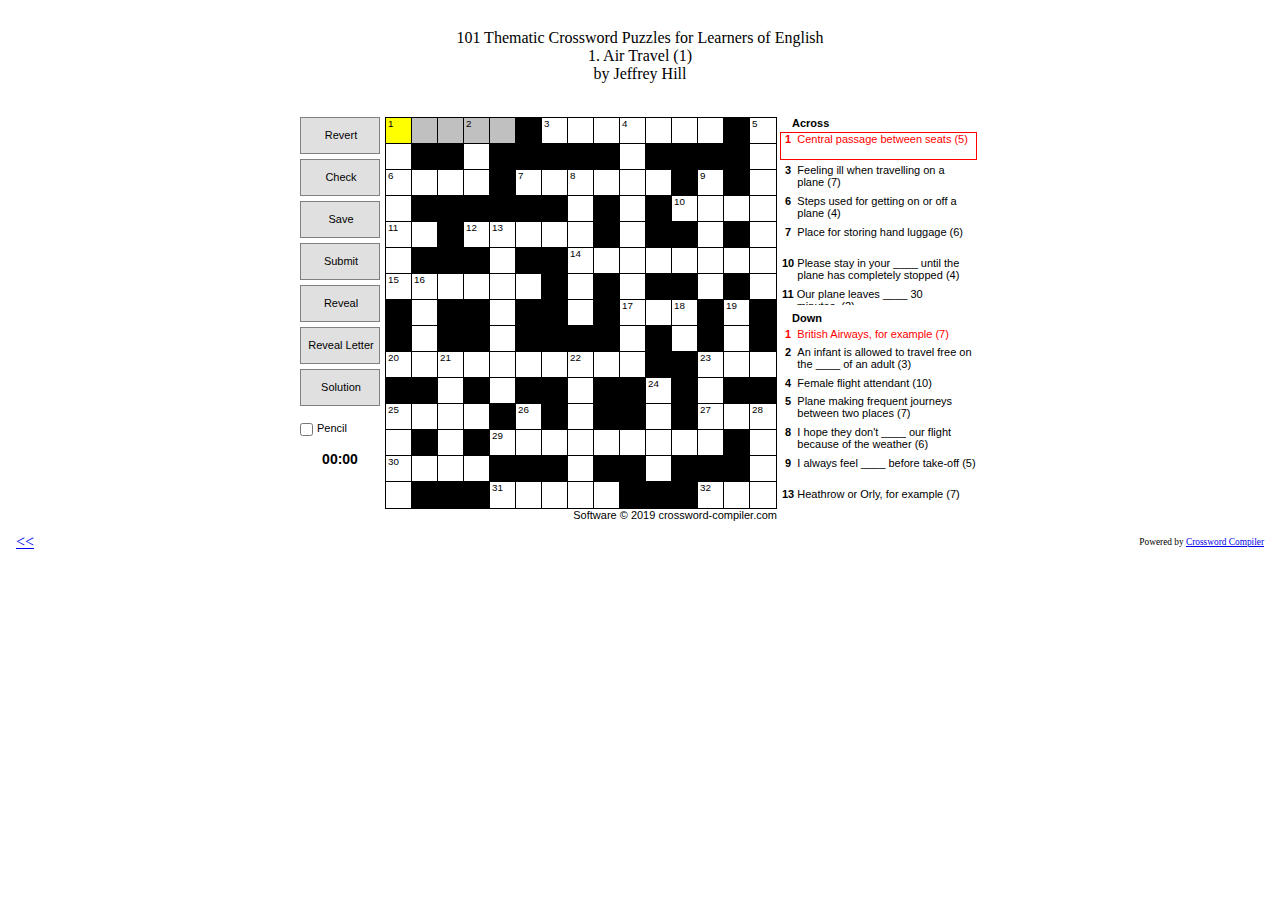
==== 101 Thematic Crossword Puzzles for Learners of English.html @ 5daae3f5 "Add files via upload" ====
<!DOCTYPE html PUBLIC "-//W3C//DTD HTML 4.01 Transitional//EN" "http://www.w3.org/TR/html4/loose.dtd">
<!-- saved from url=(0040)https://crossword.info/jeffreyhill/101_1 -->
<html><head><meta http-equiv="Content-Type" content="text/html; charset=UTF-8">
<meta http-equiv="X-UA-Compatible" content="IE=edge">
<!--<meta name="viewport" content="width=700, minimum-scale=1, initial-scale=1" > //-->
<meta name="viewport" content="width=700, initial-scale=1">


	
	<title>101 Thematic Crossword Puzzles for Learners of English</title>
	
	<link href="./101 Thematic Crossword Puzzles for Learners of English_files/style.css" rel="stylesheet" type="text/css">
	</head>
	<body>
	<div style="padding: 5px;">
		<script src="./101 Thematic Crossword Puzzles for Learners of English_files/101_1_xml.js.download" type="text/javascript"></script>
<script src="./101 Thematic Crossword Puzzles for Learners of English_files/jquery-1.12.4.min.js.download" integrity="sha256-ZosEbRLbNQzLpnKIkEdrPv7lOy9C27hHQ+Xp8a4MxAQ=" crossorigin="anonymous"></script>
<script src="./101 Thematic Crossword Puzzles for Learners of English_files/raphael-min.js.download"></script>
<script src="./101 Thematic Crossword Puzzles for Learners of English_files/crosswordCompiler.js.download" type="text/javascript"></script>
<script type="text/javascript">
$(function(){
    $("#game").CrosswordCompiler(CrosswordPuzzleData,null,
    {SUBMITMETHOD:"POST",
                   SUBMIT   :   "https://crossword.info/submit.php?data=%SUBMIT%\u0026time=%TIME%\u0026url=crossword.info\u0026username=jeffreyhill\u0026puzzle_title=101_1",
                   SAVE     :   "https://crossword.info/jeffreyhill/101_1/1587452135/?\u0026progress=%PROGRESS%",
                   PROGRESS :  "" ,
                   ROOTIMAGES: "https://uk.wordwebsoftware.com/applet/CrosswordImages/"    }
    );
});
</script>

<div align="right"></div>
<div id="container" style="background-color: #FFFFFF;">
<div id="puzzle_header" style="display:none">

 </div>
<p>
</p><center>
	<div id="PuzTitle" style="color: #000000;display: block">101 Thematic Crossword Puzzles for Learners of English</div>
	<div id="SubTitle" style="color: #000000;display: block">1. Air Travel (1)</div>
	<div id="ByAuthor" style="color: #000000;display: block">by Jeffrey Hill</div>
</center>
<p></p>
<div class="description" style="display: none"></div>
<div class="saved" align="center"></div><br>
<center>
         <div id="game" style="width: 680px; height: 408px; background-color: white; position: relative; user-select: none; -webkit-tap-highlight-color: transparent;"><style>#game td{font-size:auto}#game *{-webkit-box-sizing:content-box;-moz-box-sizing:content-box;box-sizing:content-box;margin:0;padding:0;border:0;line-height:normal;text-shadow:none} .ActionButton:active{opacity:0.5}</style><div class="CCPuzButtons" style="border: 0px solid; font-size: 11px; font-weight: normal; font-family: sans-serif; width: 80px; float: left;"><div class="ActionButton" style="height: 35px; cursor: pointer; text-align: center; background-color: rgb(224, 224, 224); margin-bottom: 5px; border: 1px solid gray;"><div style="height: 35px; width: 80px; display: inline-block;"><span class="ButtonText" style="line-height: 35px; white-space: nowrap; margin-left: 0px; display: inline-block;">Revert</span></div></div><div class="ActionButton" style="height: 35px; cursor: pointer; text-align: center; background-color: rgb(224, 224, 224); margin-bottom: 5px; border: 1px solid gray;"><div style="height: 35px; width: 80px; display: inline-block;"><span class="ButtonText" style="line-height: 35px; white-space: nowrap; margin-left: 0px; display: inline-block;">Check</span></div></div><div class="ActionButton" style="height: 35px; cursor: pointer; text-align: center; background-color: rgb(224, 224, 224); margin-bottom: 5px; border: 1px solid gray;"><div style="height: 35px; width: 80px; display: inline-block;"><span class="ButtonText" style="line-height: 35px; white-space: nowrap; margin-left: 0px; display: inline-block;">Save</span></div></div><div class="ActionButton" style="height: 35px; cursor: pointer; text-align: center; background-color: rgb(224, 224, 224); margin-bottom: 5px; border: 1px solid gray;"><div style="height: 35px; width: 80px; display: inline-block;"><span class="ButtonText" style="line-height: 35px; white-space: nowrap; margin-left: 0px; display: inline-block;">Submit</span></div></div><div class="ActionButton" style="height: 35px; cursor: pointer; text-align: center; background-color: rgb(224, 224, 224); margin-bottom: 5px; border: 1px solid gray;"><div style="height: 35px; width: 80px; display: inline-block;"><span class="ButtonText" style="line-height: 35px; white-space: nowrap; margin-left: 0px; display: inline-block;">Reveal</span></div></div><div class="ActionButton" style="height: 35px; cursor: pointer; text-align: center; background-color: rgb(224, 224, 224); margin-bottom: 5px; border: 1px solid gray;"><div style="height: 35px; width: 80px; display: inline-block;"><span class="ButtonText" style="line-height: 35px; white-space: nowrap; margin-left: 0px; display: inline-block;">Reveal Letter</span></div></div><div class="ActionButton" style="height: 35px; cursor: pointer; text-align: center; background-color: rgb(224, 224, 224); margin-bottom: 5px; border: 1px solid gray;"><div style="height: 35px; width: 80px; display: inline-block;"><span class="ButtonText" style="line-height: 35px; white-space: nowrap; margin-left: 0px; display: inline-block;">Solution</span></div></div><div style="height: 35px; cursor: pointer; text-align: left; margin-bottom: 5px; border: 0px solid;"><input type="checkbox" style="margin-right: 4px; vertical-align: middle; display: inline-block;"><div style="height: 35px; width: 60px; display: inline-block;"><span class="ButtonText" style="line-height: 35px; white-space: nowrap; margin-left: 0px; display: inline-block;">Pencil</span></div></div><center class="Timer" style="font-family: sans-serif; font-size: 14px; border: 0px; font-weight: bolder; cursor: default; opacity: 1; display: block;">00:00</center></div><style>.ClueCell.Selected{color:#FF0000 !important;}</style><div class="Clues" style="font-family: sans-serif; font-size: 11px; border: 0px; overflow: hidden; float: right; margin-left: 5px;"><center></center><div style="width: 200px; color: black; border: 0px; text-align: left; position: relative; height: 195px;"><span class="ClueHeading" style="height: 10%; margin-left: 12px; font-size: 100%;"><b>Across</b></span><div class="ClueList" style="margin-left: 0px; height: 90%; overflow: hidden auto;"><li id="LI1" style="list-style-type: none; width: 97%; margin-top: 3px; font-weight: normal; text-align: left; cursor: pointer; position: relative;" class="Selected"><p style="position: relative; width: 100%; padding-left: 1px; padding-bottom: 1px; border: 1px solid rgb(255, 0, 0); overflow-wrap: break-word; height: 25px; color: rgb(255, 0, 0);"><span class="ClueNumber" style="font-weight: bold; width: 10%;">&nbsp;1&nbsp;&nbsp;</span><span class="ClueText" style="font-weight: normal; position: absolute;">Central passage between seats&nbsp;(5)</span></p></li><li id="LI2" style="list-style-type: none; width: 97%; margin-top: 3px; font-weight: normal; text-align: left; cursor: pointer; position: relative;"><p style="position: relative; width: 100%; padding-left: 1px; padding-bottom: 1px; border: 1px solid transparent; overflow-wrap: break-word; height: 25px; color: black;"><span class="ClueNumber" style="font-weight: bold; width: 10%;">&nbsp;3&nbsp;&nbsp;</span><span class="ClueText" style="font-weight: normal; position: absolute;">Feeling ill when travelling on a plane&nbsp;(7)</span></p></li><li id="LI3" style="list-style-type: none; width: 97%; margin-top: 3px; font-weight: normal; text-align: left; cursor: pointer; position: relative;"><p style="position: relative; width: 100%; padding-left: 1px; padding-bottom: 1px; border: 1px solid transparent; overflow-wrap: break-word; height: 25px; color: black;"><span class="ClueNumber" style="font-weight: bold; width: 10%;">&nbsp;6&nbsp;&nbsp;</span><span class="ClueText" style="font-weight: normal; position: absolute;">Steps used for getting on or off a plane&nbsp;(4)</span></p></li><li id="LI4" style="list-style-type: none; width: 97%; margin-top: 3px; font-weight: normal; text-align: left; cursor: pointer; position: relative;"><p style="position: relative; width: 100%; padding-left: 1px; padding-bottom: 1px; border: 1px solid transparent; overflow-wrap: break-word; height: 25px; color: black;"><span class="ClueNumber" style="font-weight: bold; width: 10%;">&nbsp;7&nbsp;&nbsp;</span><span class="ClueText" style="font-weight: normal; position: absolute;">Place for storing hand luggage&nbsp;(6)</span></p></li><li id="LI5" style="list-style-type: none; width: 97%; margin-top: 3px; font-weight: normal; text-align: left; cursor: pointer; position: relative;"><p style="position: relative; width: 100%; padding-left: 1px; padding-bottom: 1px; border: 1px solid transparent; overflow-wrap: break-word; height: 25px; color: black;"><span class="ClueNumber" style="font-weight: bold; width: 10%;">10&nbsp;</span><span class="ClueText" style="font-weight: normal; position: absolute;">Please stay in your ____ until the plane has completely stopped&nbsp;(4)</span></p></li><li id="LI6" style="list-style-type: none; width: 97%; margin-top: 3px; font-weight: normal; text-align: left; cursor: pointer; position: relative;"><p style="position: relative; width: 100%; padding-left: 1px; padding-bottom: 1px; border: 1px solid transparent; overflow-wrap: break-word; height: 25px; color: black;"><span class="ClueNumber" style="font-weight: bold; width: 10%;">11&nbsp;</span><span class="ClueText" style="font-weight: normal; position: absolute;">Our plane leaves ____ 30 minutes.&nbsp;(2)</span></p></li><li id="LI7" style="list-style-type: none; width: 97%; margin-top: 3px; font-weight: normal; text-align: left; cursor: pointer; position: relative;"><p style="position: relative; width: 100%; padding-left: 1px; padding-bottom: 1px; border: 1px solid transparent; overflow-wrap: break-word; height: 25px; color: black;"><span class="ClueNumber" style="font-weight: bold; width: 10%;">12&nbsp;</span><span class="ClueText" style="font-weight: normal; position: absolute;">Area where passengers sit in a plane&nbsp;(5)</span></p></li><li id="LI8" style="list-style-type: none; width: 97%; margin-top: 3px; font-weight: normal; text-align: left; cursor: pointer; position: relative;"><p style="position: relative; width: 100%; padding-left: 1px; padding-bottom: 1px; border: 1px solid transparent; overflow-wrap: break-word; height: 25px; color: black;"><span class="ClueNumber" style="font-weight: bold; width: 10%;">14&nbsp;</span><span class="ClueText" style="font-weight: normal; position: absolute;">Moving belt from which you collect your bags at an airport&nbsp;(8)</span></p></li><li id="LI9" style="list-style-type: none; width: 97%; margin-top: 3px; font-weight: normal; text-align: left; cursor: pointer; position: relative;"><p style="position: relative; width: 100%; padding-left: 1px; padding-bottom: 1px; border: 1px solid transparent; overflow-wrap: break-word; color: black;"><span class="ClueNumber" style="font-weight: bold; width: 10%;">15&nbsp;</span><span class="ClueText" style="font-weight: normal;">Board a plane&nbsp;(6)</span></p></li><li id="LI10" style="list-style-type: none; width: 97%; margin-top: 3px; font-weight: normal; text-align: left; cursor: pointer; position: relative;"><p style="position: relative; width: 100%; padding-left: 1px; padding-bottom: 1px; border: 1px solid transparent; overflow-wrap: break-word; height: 25px; color: black;"><span class="ClueNumber" style="font-weight: bold; width: 10%;">17&nbsp;</span><span class="ClueText" style="font-weight: normal; position: absolute;">Estimated Time of Arrival (abbr.)&nbsp;(3)</span></p></li><li id="LI11" style="list-style-type: none; width: 97%; margin-top: 3px; font-weight: normal; text-align: left; cursor: pointer; position: relative;"><p style="position: relative; width: 100%; padding-left: 1px; padding-bottom: 1px; border: 1px solid transparent; overflow-wrap: break-word; color: black;"><span class="ClueNumber" style="font-weight: bold; width: 10%;">20&nbsp;</span><span class="ClueText" style="font-weight: normal;">Outbound flights&nbsp;(10)</span></p></li><li id="LI12" style="list-style-type: none; width: 97%; margin-top: 3px; font-weight: normal; text-align: left; cursor: pointer; position: relative;"><p style="position: relative; width: 100%; padding-left: 1px; padding-bottom: 1px; border: 1px solid transparent; overflow-wrap: break-word; color: black;"><span class="ClueNumber" style="font-weight: bold; width: 10%;">23&nbsp;</span><span class="ClueText" style="font-weight: normal;">Travel by plane&nbsp;(3)</span></p></li><li id="LI13" style="list-style-type: none; width: 97%; margin-top: 3px; font-weight: normal; text-align: left; cursor: pointer; position: relative;"><p style="position: relative; width: 100%; padding-left: 1px; padding-bottom: 1px; border: 1px solid transparent; overflow-wrap: break-word; height: 25px; color: black;"><span class="ClueNumber" style="font-weight: bold; width: 10%;">25&nbsp;</span><span class="ClueText" style="font-weight: normal; position: absolute;">Place where cargo or luggage is stored&nbsp;(4)</span></p></li><li id="LI14" style="list-style-type: none; width: 97%; margin-top: 3px; font-weight: normal; text-align: left; cursor: pointer; position: relative;"><p style="position: relative; width: 100%; padding-left: 1px; padding-bottom: 1px; border: 1px solid transparent; overflow-wrap: break-word; color: black;"><span class="ClueNumber" style="font-weight: bold; width: 10%;">27&nbsp;</span><span class="ClueText" style="font-weight: normal;">Line of seats&nbsp;(3)</span></p></li><li id="LI15" style="list-style-type: none; width: 97%; margin-top: 3px; font-weight: normal; text-align: left; cursor: pointer; position: relative;"><p style="position: relative; width: 100%; padding-left: 1px; padding-bottom: 1px; border: 1px solid transparent; overflow-wrap: break-word; height: 25px; color: black;"><span class="ClueNumber" style="font-weight: bold; width: 10%;">29&nbsp;</span><span class="ClueText" style="font-weight: normal; position: absolute;">Provides protection against risks&nbsp;(9)</span></p></li><li id="LI16" style="list-style-type: none; width: 97%; margin-top: 3px; font-weight: normal; text-align: left; cursor: pointer; position: relative;"><p style="position: relative; width: 100%; padding-left: 1px; padding-bottom: 1px; border: 1px solid transparent; overflow-wrap: break-word; height: 38px; color: black;"><span class="ClueNumber" style="font-weight: bold; width: 10%;">30&nbsp;</span><span class="ClueText" style="font-weight: normal; position: absolute;">Place where passengers leave the airport and get on their plane&nbsp;(4)</span></p></li><li id="LI17" style="list-style-type: none; width: 97%; margin-top: 3px; font-weight: normal; text-align: left; cursor: pointer; position: relative;"><p style="position: relative; width: 100%; padding-left: 1px; padding-bottom: 1px; border: 1px solid transparent; overflow-wrap: break-word; color: black;"><span class="ClueNumber" style="font-weight: bold; width: 10%;">31&nbsp;</span><span class="ClueText" style="font-weight: normal;">Flying machine&nbsp;(5)</span></p></li><li id="LI18" style="list-style-type: none; width: 97%; margin-top: 3px; font-weight: normal; text-align: left; cursor: pointer; position: relative; margin-bottom: 1px;"><p style="position: relative; width: 100%; padding-left: 1px; padding-bottom: 1px; border: 1px solid transparent; overflow-wrap: break-word; color: black;"><span class="ClueNumber" style="font-weight: bold; width: 10%;">32&nbsp;</span><span class="ClueText" style="font-weight: normal;">Piece of luggage&nbsp;(3)</span></p></li></div></div><div style="width: 200px; color: black; border: 0px; text-align: left; position: relative; height: 195px;"><span class="ClueHeading" style="height: 10%; margin-left: 12px; font-size: 100%;"><b>Down</b></span><div class="ClueList" style="margin-left: 0px; height: 90%; overflow: hidden auto;"><li id="LI19" style="list-style-type: none; width: 97%; margin-top: 3px; font-weight: normal; text-align: left; cursor: pointer; position: relative;"><p style="position: relative; width: 100%; padding-left: 1px; padding-bottom: 1px; border: 1px solid transparent; overflow-wrap: break-word; color: rgb(255, 0, 0);"><span class="ClueNumber" style="font-weight: bold; width: 10%;">&nbsp;1&nbsp;&nbsp;</span><span class="ClueText" style="font-weight: normal;">British Airways, for example&nbsp;(7)</span></p></li><li id="LI20" style="list-style-type: none; width: 97%; margin-top: 3px; font-weight: normal; text-align: left; cursor: pointer; position: relative;"><p style="position: relative; width: 100%; padding-left: 1px; padding-bottom: 1px; border: 1px solid transparent; overflow-wrap: break-word; height: 25px; color: black;"><span class="ClueNumber" style="font-weight: bold; width: 10%;">&nbsp;2&nbsp;&nbsp;</span><span class="ClueText" style="font-weight: normal; position: absolute;">An infant is allowed to travel free on the ____ of an adult&nbsp;(3)</span></p></li><li id="LI21" style="list-style-type: none; width: 97%; margin-top: 3px; font-weight: normal; text-align: left; cursor: pointer; position: relative;"><p style="position: relative; width: 100%; padding-left: 1px; padding-bottom: 1px; border: 1px solid transparent; overflow-wrap: break-word; color: black;"><span class="ClueNumber" style="font-weight: bold; width: 10%;">&nbsp;4&nbsp;&nbsp;</span><span class="ClueText" style="font-weight: normal;">Female flight attendant&nbsp;(10)</span></p></li><li id="LI22" style="list-style-type: none; width: 97%; margin-top: 3px; font-weight: normal; text-align: left; cursor: pointer; position: relative;"><p style="position: relative; width: 100%; padding-left: 1px; padding-bottom: 1px; border: 1px solid transparent; overflow-wrap: break-word; height: 25px; color: black;"><span class="ClueNumber" style="font-weight: bold; width: 10%;">&nbsp;5&nbsp;&nbsp;</span><span class="ClueText" style="font-weight: normal; position: absolute;">Plane making frequent journeys between two places&nbsp;(7)</span></p></li><li id="LI23" style="list-style-type: none; width: 97%; margin-top: 3px; font-weight: normal; text-align: left; cursor: pointer; position: relative;"><p style="position: relative; width: 100%; padding-left: 1px; padding-bottom: 1px; border: 1px solid transparent; overflow-wrap: break-word; height: 25px; color: black;"><span class="ClueNumber" style="font-weight: bold; width: 10%;">&nbsp;8&nbsp;&nbsp;</span><span class="ClueText" style="font-weight: normal; position: absolute;">I hope they don't ____ our flight because of the weather&nbsp;(6)</span></p></li><li id="LI24" style="list-style-type: none; width: 97%; margin-top: 3px; font-weight: normal; text-align: left; cursor: pointer; position: relative;"><p style="position: relative; width: 100%; padding-left: 1px; padding-bottom: 1px; border: 1px solid transparent; overflow-wrap: break-word; height: 25px; color: black;"><span class="ClueNumber" style="font-weight: bold; width: 10%;">&nbsp;9&nbsp;&nbsp;</span><span class="ClueText" style="font-weight: normal; position: absolute;">I always feel ____ before take-off&nbsp;(5)</span></p></li><li id="LI25" style="list-style-type: none; width: 97%; margin-top: 3px; font-weight: normal; text-align: left; cursor: pointer; position: relative;"><p style="position: relative; width: 100%; padding-left: 1px; padding-bottom: 1px; border: 1px solid transparent; overflow-wrap: break-word; color: black;"><span class="ClueNumber" style="font-weight: bold; width: 10%;">13&nbsp;</span><span class="ClueText" style="font-weight: normal;">Heathrow or Orly, for example&nbsp;(7)</span></p></li><li id="LI26" style="list-style-type: none; width: 97%; margin-top: 3px; font-weight: normal; text-align: left; cursor: pointer; position: relative;"><p style="position: relative; width: 100%; padding-left: 1px; padding-bottom: 1px; border: 1px solid transparent; overflow-wrap: break-word; color: black;"><span class="ClueNumber" style="font-weight: bold; width: 10%;">16&nbsp;</span><span class="ClueText" style="font-weight: normal;">Unit of distance&nbsp;(4)</span></p></li><li id="LI27" style="list-style-type: none; width: 97%; margin-top: 3px; font-weight: normal; text-align: left; cursor: pointer; position: relative;"><p style="position: relative; width: 100%; padding-left: 1px; padding-bottom: 1px; border: 1px solid transparent; overflow-wrap: break-word; height: 25px; color: black;"><span class="ClueNumber" style="font-weight: bold; width: 10%;">18&nbsp;</span><span class="ClueText" style="font-weight: normal; position: absolute;">The flight is scheduled to leave ____ 9am&nbsp;(2)</span></p></li><li id="LI28" style="list-style-type: none; width: 97%; margin-top: 3px; font-weight: normal; text-align: left; cursor: pointer; position: relative;"><p style="position: relative; width: 100%; padding-left: 1px; padding-bottom: 1px; border: 1px solid transparent; overflow-wrap: break-word; height: 25px; color: black;"><span class="ClueNumber" style="font-weight: bold; width: 10%;">19&nbsp;</span><span class="ClueText" style="font-weight: normal; position: absolute;">Airline food always makes me ____&nbsp;(3)</span></p></li><li id="LI29" style="list-style-type: none; width: 97%; margin-top: 3px; font-weight: normal; text-align: left; cursor: pointer; position: relative;"><p style="position: relative; width: 100%; padding-left: 1px; padding-bottom: 1px; border: 1px solid transparent; overflow-wrap: break-word; color: black;"><span class="ClueNumber" style="font-weight: bold; width: 10%;">21&nbsp;</span><span class="ClueText" style="font-weight: normal;">He (or she) flies the plane&nbsp;(5)</span></p></li><li id="LI30" style="list-style-type: none; width: 97%; margin-top: 3px; font-weight: normal; text-align: left; cursor: pointer; position: relative;"><p style="position: relative; width: 100%; padding-left: 1px; padding-bottom: 1px; border: 1px solid transparent; overflow-wrap: break-word; height: 25px; color: black;"><span class="ClueNumber" style="font-weight: bold; width: 10%;">22&nbsp;</span><span class="ClueText" style="font-weight: normal; position: absolute;">Do you want a one-way flight or a ____?&nbsp;(6)</span></p></li><li id="LI31" style="list-style-type: none; width: 97%; margin-top: 3px; font-weight: normal; text-align: left; cursor: pointer; position: relative;"><p style="position: relative; width: 100%; padding-left: 1px; padding-bottom: 1px; border: 1px solid transparent; overflow-wrap: break-word; height: 25px; color: black;"><span class="ClueNumber" style="font-weight: bold; width: 10%;">23&nbsp;</span><span class="ClueText" style="font-weight: normal; position: absolute;">The ____ include airport fees and taxes&nbsp;(4)</span></p></li><li id="LI32" style="list-style-type: none; width: 97%; margin-top: 3px; font-weight: normal; text-align: left; cursor: pointer; position: relative;"><p style="position: relative; width: 100%; padding-left: 1px; padding-bottom: 1px; border: 1px solid transparent; overflow-wrap: break-word; height: 25px; color: black;"><span class="ClueNumber" style="font-weight: bold; width: 10%;">24&nbsp;</span><span class="ClueText" style="font-weight: normal; position: absolute;">The plane will ____ at Gatwick in an hour&nbsp;(4)</span></p></li><li id="LI33" style="list-style-type: none; width: 97%; margin-top: 3px; font-weight: normal; text-align: left; cursor: pointer; position: relative;"><p style="position: relative; width: 100%; padding-left: 1px; padding-bottom: 1px; border: 1px solid transparent; overflow-wrap: break-word; height: 25px; color: black;"><span class="ClueNumber" style="font-weight: bold; width: 10%;">25&nbsp;</span><span class="ClueText" style="font-weight: normal; position: absolute;">A jumbo jet is a ____, wide-bodied airliner&nbsp;(4)</span></p></li><li id="LI34" style="list-style-type: none; width: 97%; margin-top: 3px; font-weight: normal; text-align: left; cursor: pointer; position: relative;"><p style="position: relative; width: 100%; padding-left: 1px; padding-bottom: 1px; border: 1px solid transparent; overflow-wrap: break-word; height: 25px; color: black;"><span class="ClueNumber" style="font-weight: bold; width: 10%;">26&nbsp;</span><span class="ClueText" style="font-weight: normal; position: absolute;">Is there a doctor ____ board the plane?&nbsp;(2)</span></p></li><li id="LI35" style="list-style-type: none; width: 97%; margin-top: 3px; font-weight: normal; text-align: left; cursor: pointer; position: relative; margin-bottom: 1px;"><p style="position: relative; width: 100%; padding-left: 1px; padding-bottom: 1px; border: 1px solid transparent; overflow-wrap: break-word; height: 25px; color: black;"><span class="ClueNumber" style="font-weight: bold; width: 10%;">28&nbsp;</span><span class="ClueText" style="font-weight: normal; position: absolute;">Long flat part sticking out of the side of a plane&nbsp;(4)</span></p></li></div></div></div><style>rect{transform-origin: 0px 0px};.ClueCell{color:black}</style><div style="position: absolute; left: 85px; top: 0px; width: 391px; height: 391px; clip: rect(0px, 391px, 391px, 0px); background-color: transparent; overflow: hidden; opacity: 1;"><svg height="390" version="1.1" width="390" xmlns="http://www.w3.org/2000/svg" xmlns:xlink="http://www.w3.org/1999/xlink" style="overflow: hidden; position: relative; left: -0.166667px; top: -0.333333px;"><desc style="-webkit-tap-highlight-color: rgba(0, 0, 0, 0);">Created with Raphaël @@VERSION</desc><defs style="-webkit-tap-highlight-color: rgba(0, 0, 0, 0);"></defs></svg></div><div style="cursor: default; height: 26px; width: 26px; background-color: rgb(255, 255, 0); position: absolute; top: 0px; left: 85px; border: 1px solid black;" class="GridSquare Let"><span style="font-family:sans-serif;margin-left:2px;font-weight:lighter;font-size:9.8px;float:left;color:black">1</span><p style="width: 100%; text-align: center; font-family: sans-serif; font-weight: normal; position: absolute;"><span></span></p></div><div style="cursor: default; height: 26px; width: 26px; background-color: white; position: absolute; top: 26px; left: 85px; border: 1px solid black;" class="GridSquare Let"><p style="width: 100%; text-align: center; font-family: sans-serif; font-weight: normal; position: absolute;"><span></span></p></div><div style="cursor: default; height: 26px; width: 26px; background-color: white; position: absolute; top: 52px; left: 85px; border: 1px solid black;" class="GridSquare Let"><span style="font-family:sans-serif;margin-left:2px;font-weight:lighter;font-size:9.8px;float:left;color:black">6</span><p style="width: 100%; text-align: center; font-family: sans-serif; font-weight: normal; position: absolute;"><span></span></p></div><div style="cursor: default; height: 26px; width: 26px; background-color: white; position: absolute; top: 78px; left: 85px; border: 1px solid black;" class="GridSquare Let"><p style="width: 100%; text-align: center; font-family: sans-serif; font-weight: normal; position: absolute;"><span></span></p></div><div style="cursor: default; height: 26px; width: 26px; background-color: white; position: absolute; top: 104px; left: 85px; border: 1px solid black;" class="GridSquare Let"><span style="font-family:sans-serif;margin-left:2px;font-weight:lighter;font-size:9.8px;float:left;color:black">11</span><p style="width: 100%; text-align: center; font-family: sans-serif; font-weight: normal; position: absolute;"><span></span></p></div><div style="cursor: default; height: 26px; width: 26px; background-color: white; position: absolute; top: 130px; left: 85px; border: 1px solid black;" class="GridSquare Let"><p style="width: 100%; text-align: center; font-family: sans-serif; font-weight: normal; position: absolute;"><span></span></p></div><div style="cursor: default; height: 26px; width: 26px; background-color: white; position: absolute; top: 156px; left: 85px; border: 1px solid black;" class="GridSquare Let"><span style="font-family:sans-serif;margin-left:2px;font-weight:lighter;font-size:9.8px;float:left;color:black">15</span><p style="width: 100%; text-align: center; font-family: sans-serif; font-weight: normal; position: absolute;"><span></span></p></div><div style="cursor: default; height: 26px; width: 26px; background-color: black; position: absolute; top: 182px; left: 85px; border: 1px solid black;" class="GridSquare Block"></div><div style="cursor: default; height: 26px; width: 26px; background-color: black; position: absolute; top: 208px; left: 85px; border: 1px solid black;" class="GridSquare Block"></div><div style="cursor: default; height: 26px; width: 26px; background-color: white; position: absolute; top: 234px; left: 85px; border: 1px solid black;" class="GridSquare Let"><span style="font-family:sans-serif;margin-left:2px;font-weight:lighter;font-size:9.8px;float:left;color:black">20</span><p style="width: 100%; text-align: center; font-family: sans-serif; font-weight: normal; position: absolute;"><span></span></p></div><div style="cursor: default; height: 26px; width: 26px; background-color: black; position: absolute; top: 260px; left: 85px; border: 1px solid black;" class="GridSquare Block"></div><div style="cursor: default; height: 26px; width: 26px; background-color: white; position: absolute; top: 286px; left: 85px; border: 1px solid black;" class="GridSquare Let"><span style="font-family:sans-serif;margin-left:2px;font-weight:lighter;font-size:9.8px;float:left;color:black">25</span><p style="width: 100%; text-align: center; font-family: sans-serif; font-weight: normal; position: absolute;"><span></span></p></div><div style="cursor: default; height: 26px; width: 26px; background-color: white; position: absolute; top: 312px; left: 85px; border: 1px solid black;" class="GridSquare Let"><p style="width: 100%; text-align: center; font-family: sans-serif; font-weight: normal; position: absolute;"><span></span></p></div><div style="cursor: default; height: 26px; width: 26px; background-color: white; position: absolute; top: 338px; left: 85px; border: 1px solid black;" class="GridSquare Let"><span style="font-family:sans-serif;margin-left:2px;font-weight:lighter;font-size:9.8px;float:left;color:black">30</span><p style="width: 100%; text-align: center; font-family: sans-serif; font-weight: normal; position: absolute;"><span></span></p></div><div style="cursor: default; height: 26px; width: 26px; background-color: white; position: absolute; top: 364px; left: 85px; border: 1px solid black;" class="GridSquare Let"><p style="width: 100%; text-align: center; font-family: sans-serif; font-weight: normal; position: absolute;"><span></span></p></div><div style="cursor: default; height: 26px; width: 26px; background-color: rgb(192, 192, 192); position: absolute; top: 0px; left: 111px; border: 1px solid black;" class="GridSquare Let"><p style="width: 100%; text-align: center; font-family: sans-serif; font-weight: normal; position: absolute;"><span></span></p></div><div style="cursor: default; height: 26px; width: 26px; background-color: black; position: absolute; top: 26px; left: 111px; border: 1px solid black;" class="GridSquare Block"></div><div style="cursor: default; height: 26px; width: 26px; background-color: white; position: absolute; top: 52px; left: 111px; border: 1px solid black;" class="GridSquare Let"><p style="width: 100%; text-align: center; font-family: sans-serif; font-weight: normal; position: absolute;"><span></span></p></div><div style="cursor: default; height: 26px; width: 26px; background-color: black; position: absolute; top: 78px; left: 111px; border: 1px solid black;" class="GridSquare Block"></div><div style="cursor: default; height: 26px; width: 26px; background-color: white; position: absolute; top: 104px; left: 111px; border: 1px solid black;" class="GridSquare Let"><p style="width: 100%; text-align: center; font-family: sans-serif; font-weight: normal; position: absolute;"><span></span></p></div><div style="cursor: default; height: 26px; width: 26px; background-color: black; position: absolute; top: 130px; left: 111px; border: 1px solid black;" class="GridSquare Block"></div><div style="cursor: default; height: 26px; width: 26px; background-color: white; position: absolute; top: 156px; left: 111px; border: 1px solid black;" class="GridSquare Let"><span style="font-family:sans-serif;margin-left:2px;font-weight:lighter;font-size:9.8px;float:left;color:black">16</span><p style="width: 100%; text-align: center; font-family: sans-serif; font-weight: normal; position: absolute;"><span></span></p></div><div style="cursor: default; height: 26px; width: 26px; background-color: white; position: absolute; top: 182px; left: 111px; border: 1px solid black;" class="GridSquare Let"><p style="width: 100%; text-align: center; font-family: sans-serif; font-weight: normal; position: absolute;"><span></span></p></div><div style="cursor: default; height: 26px; width: 26px; background-color: white; position: absolute; top: 208px; left: 111px; border: 1px solid black;" class="GridSquare Let"><p style="width: 100%; text-align: center; font-family: sans-serif; font-weight: normal; position: absolute;"><span></span></p></div><div style="cursor: default; height: 26px; width: 26px; background-color: white; position: absolute; top: 234px; left: 111px; border: 1px solid black;" class="GridSquare Let"><p style="width: 100%; text-align: center; font-family: sans-serif; font-weight: normal; position: absolute;"><span></span></p></div><div style="cursor: default; height: 26px; width: 26px; background-color: black; position: absolute; top: 260px; left: 111px; border: 1px solid black;" class="GridSquare Block"></div><div style="cursor: default; height: 26px; width: 26px; background-color: white; position: absolute; top: 286px; left: 111px; border: 1px solid black;" class="GridSquare Let"><p style="width: 100%; text-align: center; font-family: sans-serif; font-weight: normal; position: absolute;"><span></span></p></div><div style="cursor: default; height: 26px; width: 26px; background-color: black; position: absolute; top: 312px; left: 111px; border: 1px solid black;" class="GridSquare Block"></div><div style="cursor: default; height: 26px; width: 26px; background-color: white; position: absolute; top: 338px; left: 111px; border: 1px solid black;" class="GridSquare Let"><p style="width: 100%; text-align: center; font-family: sans-serif; font-weight: normal; position: absolute;"><span></span></p></div><div style="cursor: default; height: 26px; width: 26px; background-color: black; position: absolute; top: 364px; left: 111px; border: 1px solid black;" class="GridSquare Block"></div><div style="cursor: default; height: 26px; width: 26px; background-color: rgb(192, 192, 192); position: absolute; top: 0px; left: 137px; border: 1px solid black;" class="GridSquare Let"><p style="width: 100%; text-align: center; font-family: sans-serif; font-weight: normal; position: absolute;"><span></span></p></div><div style="cursor: default; height: 26px; width: 26px; background-color: black; position: absolute; top: 26px; left: 137px; border: 1px solid black;" class="GridSquare Block"></div><div style="cursor: default; height: 26px; width: 26px; background-color: white; position: absolute; top: 52px; left: 137px; border: 1px solid black;" class="GridSquare Let"><p style="width: 100%; text-align: center; font-family: sans-serif; font-weight: normal; position: absolute;"><span></span></p></div><div style="cursor: default; height: 26px; width: 26px; background-color: black; position: absolute; top: 78px; left: 137px; border: 1px solid black;" class="GridSquare Block"></div><div style="cursor: default; height: 26px; width: 26px; background-color: black; position: absolute; top: 104px; left: 137px; border: 1px solid black;" class="GridSquare Block"></div><div style="cursor: default; height: 26px; width: 26px; background-color: black; position: absolute; top: 130px; left: 137px; border: 1px solid black;" class="GridSquare Block"></div><div style="cursor: default; height: 26px; width: 26px; background-color: white; position: absolute; top: 156px; left: 137px; border: 1px solid black;" class="GridSquare Let"><p style="width: 100%; text-align: center; font-family: sans-serif; font-weight: normal; position: absolute;"><span></span></p></div><div style="cursor: default; height: 26px; width: 26px; background-color: black; position: absolute; top: 182px; left: 137px; border: 1px solid black;" class="GridSquare Block"></div><div style="cursor: default; height: 26px; width: 26px; background-color: black; position: absolute; top: 208px; left: 137px; border: 1px solid black;" class="GridSquare Block"></div><div style="cursor: default; height: 26px; width: 26px; background-color: white; position: absolute; top: 234px; left: 137px; border: 1px solid black;" class="GridSquare Let"><span style="font-family:sans-serif;margin-left:2px;font-weight:lighter;font-size:9.8px;float:left;color:black">21</span><p style="width: 100%; text-align: center; font-family: sans-serif; font-weight: normal; position: absolute;"><span></span></p></div><div style="cursor: default; height: 26px; width: 26px; background-color: white; position: absolute; top: 260px; left: 137px; border: 1px solid black;" class="GridSquare Let"><p style="width: 100%; text-align: center; font-family: sans-serif; font-weight: normal; position: absolute;"><span></span></p></div><div style="cursor: default; height: 26px; width: 26px; background-color: white; position: absolute; top: 286px; left: 137px; border: 1px solid black;" class="GridSquare Let"><p style="width: 100%; text-align: center; font-family: sans-serif; font-weight: normal; position: absolute;"><span></span></p></div><div style="cursor: default; height: 26px; width: 26px; background-color: white; position: absolute; top: 312px; left: 137px; border: 1px solid black;" class="GridSquare Let"><p style="width: 100%; text-align: center; font-family: sans-serif; font-weight: normal; position: absolute;"><span></span></p></div><div style="cursor: default; height: 26px; width: 26px; background-color: white; position: absolute; top: 338px; left: 137px; border: 1px solid black;" class="GridSquare Let"><p style="width: 100%; text-align: center; font-family: sans-serif; font-weight: normal; position: absolute;"><span></span></p></div><div style="cursor: default; height: 26px; width: 26px; background-color: black; position: absolute; top: 364px; left: 137px; border: 1px solid black;" class="GridSquare Block"></div><div style="cursor: default; height: 26px; width: 26px; background-color: rgb(192, 192, 192); position: absolute; top: 0px; left: 163px; border: 1px solid black;" class="GridSquare Let"><span style="font-family:sans-serif;margin-left:2px;font-weight:lighter;font-size:9.8px;float:left;color:black">2</span><p style="width: 100%; text-align: center; font-family: sans-serif; font-weight: normal; position: absolute;"><span></span></p></div><div style="cursor: default; height: 26px; width: 26px; background-color: white; position: absolute; top: 26px; left: 163px; border: 1px solid black;" class="GridSquare Let"><p style="width: 100%; text-align: center; font-family: sans-serif; font-weight: normal; position: absolute;"><span></span></p></div><div style="cursor: default; height: 26px; width: 26px; background-color: white; position: absolute; top: 52px; left: 163px; border: 1px solid black;" class="GridSquare Let"><p style="width: 100%; text-align: center; font-family: sans-serif; font-weight: normal; position: absolute;"><span></span></p></div><div style="cursor: default; height: 26px; width: 26px; background-color: black; position: absolute; top: 78px; left: 163px; border: 1px solid black;" class="GridSquare Block"></div><div style="cursor: default; height: 26px; width: 26px; background-color: white; position: absolute; top: 104px; left: 163px; border: 1px solid black;" class="GridSquare Let"><span style="font-family:sans-serif;margin-left:2px;font-weight:lighter;font-size:9.8px;float:left;color:black">12</span><p style="width: 100%; text-align: center; font-family: sans-serif; font-weight: normal; position: absolute;"><span></span></p></div><div style="cursor: default; height: 26px; width: 26px; background-color: black; position: absolute; top: 130px; left: 163px; border: 1px solid black;" class="GridSquare Block"></div><div style="cursor: default; height: 26px; width: 26px; background-color: white; position: absolute; top: 156px; left: 163px; border: 1px solid black;" class="GridSquare Let"><p style="width: 100%; text-align: center; font-family: sans-serif; font-weight: normal; position: absolute;"><span></span></p></div><div style="cursor: default; height: 26px; width: 26px; background-color: black; position: absolute; top: 182px; left: 163px; border: 1px solid black;" class="GridSquare Block"></div><div style="cursor: default; height: 26px; width: 26px; background-color: black; position: absolute; top: 208px; left: 163px; border: 1px solid black;" class="GridSquare Block"></div><div style="cursor: default; height: 26px; width: 26px; background-color: white; position: absolute; top: 234px; left: 163px; border: 1px solid black;" class="GridSquare Let"><p style="width: 100%; text-align: center; font-family: sans-serif; font-weight: normal; position: absolute;"><span></span></p></div><div style="cursor: default; height: 26px; width: 26px; background-color: black; position: absolute; top: 260px; left: 163px; border: 1px solid black;" class="GridSquare Block"></div><div style="cursor: default; height: 26px; width: 26px; background-color: white; position: absolute; top: 286px; left: 163px; border: 1px solid black;" class="GridSquare Let"><p style="width: 100%; text-align: center; font-family: sans-serif; font-weight: normal; position: absolute;"><span></span></p></div><div style="cursor: default; height: 26px; width: 26px; background-color: black; position: absolute; top: 312px; left: 163px; border: 1px solid black;" class="GridSquare Block"></div><div style="cursor: default; height: 26px; width: 26px; background-color: white; position: absolute; top: 338px; left: 163px; border: 1px solid black;" class="GridSquare Let"><p style="width: 100%; text-align: center; font-family: sans-serif; font-weight: normal; position: absolute;"><span></span></p></div><div style="cursor: default; height: 26px; width: 26px; background-color: black; position: absolute; top: 364px; left: 163px; border: 1px solid black;" class="GridSquare Block"></div><div style="cursor: default; height: 26px; width: 26px; background-color: rgb(192, 192, 192); position: absolute; top: 0px; left: 189px; border: 1px solid black;" class="GridSquare Let"><p style="width: 100%; text-align: center; font-family: sans-serif; font-weight: normal; position: absolute;"><span></span></p></div><div style="cursor: default; height: 26px; width: 26px; background-color: black; position: absolute; top: 26px; left: 189px; border: 1px solid black;" class="GridSquare Block"></div><div style="cursor: default; height: 26px; width: 26px; background-color: black; position: absolute; top: 52px; left: 189px; border: 1px solid black;" class="GridSquare Block"></div><div style="cursor: default; height: 26px; width: 26px; background-color: black; position: absolute; top: 78px; left: 189px; border: 1px solid black;" class="GridSquare Block"></div><div style="cursor: default; height: 26px; width: 26px; background-color: white; position: absolute; top: 104px; left: 189px; border: 1px solid black;" class="GridSquare Let"><span style="font-family:sans-serif;margin-left:2px;font-weight:lighter;font-size:9.8px;float:left;color:black">13</span><p style="width: 100%; text-align: center; font-family: sans-serif; font-weight: normal; position: absolute;"><span></span></p></div><div style="cursor: default; height: 26px; width: 26px; background-color: white; position: absolute; top: 130px; left: 189px; border: 1px solid black;" class="GridSquare Let"><p style="width: 100%; text-align: center; font-family: sans-serif; font-weight: normal; position: absolute;"><span></span></p></div><div style="cursor: default; height: 26px; width: 26px; background-color: white; position: absolute; top: 156px; left: 189px; border: 1px solid black;" class="GridSquare Let"><p style="width: 100%; text-align: center; font-family: sans-serif; font-weight: normal; position: absolute;"><span></span></p></div><div style="cursor: default; height: 26px; width: 26px; background-color: white; position: absolute; top: 182px; left: 189px; border: 1px solid black;" class="GridSquare Let"><p style="width: 100%; text-align: center; font-family: sans-serif; font-weight: normal; position: absolute;"><span></span></p></div><div style="cursor: default; height: 26px; width: 26px; background-color: white; position: absolute; top: 208px; left: 189px; border: 1px solid black;" class="GridSquare Let"><p style="width: 100%; text-align: center; font-family: sans-serif; font-weight: normal; position: absolute;"><span></span></p></div><div style="cursor: default; height: 26px; width: 26px; background-color: white; position: absolute; top: 234px; left: 189px; border: 1px solid black;" class="GridSquare Let"><p style="width: 100%; text-align: center; font-family: sans-serif; font-weight: normal; position: absolute;"><span></span></p></div><div style="cursor: default; height: 26px; width: 26px; background-color: white; position: absolute; top: 260px; left: 189px; border: 1px solid black;" class="GridSquare Let"><p style="width: 100%; text-align: center; font-family: sans-serif; font-weight: normal; position: absolute;"><span></span></p></div><div style="cursor: default; height: 26px; width: 26px; background-color: black; position: absolute; top: 286px; left: 189px; border: 1px solid black;" class="GridSquare Block"></div><div style="cursor: default; height: 26px; width: 26px; background-color: white; position: absolute; top: 312px; left: 189px; border: 1px solid black;" class="GridSquare Let"><span style="font-family:sans-serif;margin-left:2px;font-weight:lighter;font-size:9.8px;float:left;color:black">29</span><p style="width: 100%; text-align: center; font-family: sans-serif; font-weight: normal; position: absolute;"><span></span></p></div><div style="cursor: default; height: 26px; width: 26px; background-color: black; position: absolute; top: 338px; left: 189px; border: 1px solid black;" class="GridSquare Block"></div><div style="cursor: default; height: 26px; width: 26px; background-color: white; position: absolute; top: 364px; left: 189px; border: 1px solid black;" class="GridSquare Let"><span style="font-family:sans-serif;margin-left:2px;font-weight:lighter;font-size:9.8px;float:left;color:black">31</span><p style="width: 100%; text-align: center; font-family: sans-serif; font-weight: normal; position: absolute;"><span></span></p></div><div style="cursor: default; height: 26px; width: 26px; background-color: black; position: absolute; top: 0px; left: 215px; border: 1px solid black;" class="GridSquare Block"></div><div style="cursor: default; height: 26px; width: 26px; background-color: black; position: absolute; top: 26px; left: 215px; border: 1px solid black;" class="GridSquare Block"></div><div style="cursor: default; height: 26px; width: 26px; background-color: white; position: absolute; top: 52px; left: 215px; border: 1px solid black;" class="GridSquare Let"><span style="font-family:sans-serif;margin-left:2px;font-weight:lighter;font-size:9.8px;float:left;color:black">7</span><p style="width: 100%; text-align: center; font-family: sans-serif; font-weight: normal; position: absolute;"><span></span></p></div><div style="cursor: default; height: 26px; width: 26px; background-color: black; position: absolute; top: 78px; left: 215px; border: 1px solid black;" class="GridSquare Block"></div><div style="cursor: default; height: 26px; width: 26px; background-color: white; position: absolute; top: 104px; left: 215px; border: 1px solid black;" class="GridSquare Let"><p style="width: 100%; text-align: center; font-family: sans-serif; font-weight: normal; position: absolute;"><span></span></p></div><div style="cursor: default; height: 26px; width: 26px; background-color: black; position: absolute; top: 130px; left: 215px; border: 1px solid black;" class="GridSquare Block"></div><div style="cursor: default; height: 26px; width: 26px; background-color: white; position: absolute; top: 156px; left: 215px; border: 1px solid black;" class="GridSquare Let"><p style="width: 100%; text-align: center; font-family: sans-serif; font-weight: normal; position: absolute;"><span></span></p></div><div style="cursor: default; height: 26px; width: 26px; background-color: black; position: absolute; top: 182px; left: 215px; border: 1px solid black;" class="GridSquare Block"></div><div style="cursor: default; height: 26px; width: 26px; background-color: black; position: absolute; top: 208px; left: 215px; border: 1px solid black;" class="GridSquare Block"></div><div style="cursor: default; height: 26px; width: 26px; background-color: white; position: absolute; top: 234px; left: 215px; border: 1px solid black;" class="GridSquare Let"><p style="width: 100%; text-align: center; font-family: sans-serif; font-weight: normal; position: absolute;"><span></span></p></div><div style="cursor: default; height: 26px; width: 26px; background-color: black; position: absolute; top: 260px; left: 215px; border: 1px solid black;" class="GridSquare Block"></div><div style="cursor: default; height: 26px; width: 26px; background-color: white; position: absolute; top: 286px; left: 215px; border: 1px solid black;" class="GridSquare Let"><span style="font-family:sans-serif;margin-left:2px;font-weight:lighter;font-size:9.8px;float:left;color:black">26</span><p style="width: 100%; text-align: center; font-family: sans-serif; font-weight: normal; position: absolute;"><span></span></p></div><div style="cursor: default; height: 26px; width: 26px; background-color: white; position: absolute; top: 312px; left: 215px; border: 1px solid black;" class="GridSquare Let"><p style="width: 100%; text-align: center; font-family: sans-serif; font-weight: normal; position: absolute;"><span></span></p></div><div style="cursor: default; height: 26px; width: 26px; background-color: black; position: absolute; top: 338px; left: 215px; border: 1px solid black;" class="GridSquare Block"></div><div style="cursor: default; height: 26px; width: 26px; background-color: white; position: absolute; top: 364px; left: 215px; border: 1px solid black;" class="GridSquare Let"><p style="width: 100%; text-align: center; font-family: sans-serif; font-weight: normal; position: absolute;"><span></span></p></div><div style="cursor: default; height: 26px; width: 26px; background-color: white; position: absolute; top: 0px; left: 241px; border: 1px solid black;" class="GridSquare Let"><span style="font-family:sans-serif;margin-left:2px;font-weight:lighter;font-size:9.8px;float:left;color:black">3</span><p style="width: 100%; text-align: center; font-family: sans-serif; font-weight: normal; position: absolute;"><span></span></p></div><div style="cursor: default; height: 26px; width: 26px; background-color: black; position: absolute; top: 26px; left: 241px; border: 1px solid black;" class="GridSquare Block"></div><div style="cursor: default; height: 26px; width: 26px; background-color: white; position: absolute; top: 52px; left: 241px; border: 1px solid black;" class="GridSquare Let"><p style="width: 100%; text-align: center; font-family: sans-serif; font-weight: normal; position: absolute;"><span></span></p></div><div style="cursor: default; height: 26px; width: 26px; background-color: black; position: absolute; top: 78px; left: 241px; border: 1px solid black;" class="GridSquare Block"></div><div style="cursor: default; height: 26px; width: 26px; background-color: white; position: absolute; top: 104px; left: 241px; border: 1px solid black;" class="GridSquare Let"><p style="width: 100%; text-align: center; font-family: sans-serif; font-weight: normal; position: absolute;"><span></span></p></div><div style="cursor: default; height: 26px; width: 26px; background-color: black; position: absolute; top: 130px; left: 241px; border: 1px solid black;" class="GridSquare Block"></div><div style="cursor: default; height: 26px; width: 26px; background-color: black; position: absolute; top: 156px; left: 241px; border: 1px solid black;" class="GridSquare Block"></div><div style="cursor: default; height: 26px; width: 26px; background-color: black; position: absolute; top: 182px; left: 241px; border: 1px solid black;" class="GridSquare Block"></div><div style="cursor: default; height: 26px; width: 26px; background-color: black; position: absolute; top: 208px; left: 241px; border: 1px solid black;" class="GridSquare Block"></div><div style="cursor: default; height: 26px; width: 26px; background-color: white; position: absolute; top: 234px; left: 241px; border: 1px solid black;" class="GridSquare Let"><p style="width: 100%; text-align: center; font-family: sans-serif; font-weight: normal; position: absolute;"><span></span></p></div><div style="cursor: default; height: 26px; width: 26px; background-color: black; position: absolute; top: 260px; left: 241px; border: 1px solid black;" class="GridSquare Block"></div><div style="cursor: default; height: 26px; width: 26px; background-color: black; position: absolute; top: 286px; left: 241px; border: 1px solid black;" class="GridSquare Block"></div><div style="cursor: default; height: 26px; width: 26px; background-color: white; position: absolute; top: 312px; left: 241px; border: 1px solid black;" class="GridSquare Let"><p style="width: 100%; text-align: center; font-family: sans-serif; font-weight: normal; position: absolute;"><span></span></p></div><div style="cursor: default; height: 26px; width: 26px; background-color: black; position: absolute; top: 338px; left: 241px; border: 1px solid black;" class="GridSquare Block"></div><div style="cursor: default; height: 26px; width: 26px; background-color: white; position: absolute; top: 364px; left: 241px; border: 1px solid black;" class="GridSquare Let"><p style="width: 100%; text-align: center; font-family: sans-serif; font-weight: normal; position: absolute;"><span></span></p></div><div style="cursor: default; height: 26px; width: 26px; background-color: white; position: absolute; top: 0px; left: 267px; border: 1px solid black;" class="GridSquare Let"><p style="width: 100%; text-align: center; font-family: sans-serif; font-weight: normal; position: absolute;"><span></span></p></div><div style="cursor: default; height: 26px; width: 26px; background-color: black; position: absolute; top: 26px; left: 267px; border: 1px solid black;" class="GridSquare Block"></div><div style="cursor: default; height: 26px; width: 26px; background-color: white; position: absolute; top: 52px; left: 267px; border: 1px solid black;" class="GridSquare Let"><span style="font-family:sans-serif;margin-left:2px;font-weight:lighter;font-size:9.8px;float:left;color:black">8</span><p style="width: 100%; text-align: center; font-family: sans-serif; font-weight: normal; position: absolute;"><span></span></p></div><div style="cursor: default; height: 26px; width: 26px; background-color: white; position: absolute; top: 78px; left: 267px; border: 1px solid black;" class="GridSquare Let"><p style="width: 100%; text-align: center; font-family: sans-serif; font-weight: normal; position: absolute;"><span></span></p></div><div style="cursor: default; height: 26px; width: 26px; background-color: white; position: absolute; top: 104px; left: 267px; border: 1px solid black;" class="GridSquare Let"><p style="width: 100%; text-align: center; font-family: sans-serif; font-weight: normal; position: absolute;"><span></span></p></div><div style="cursor: default; height: 26px; width: 26px; background-color: white; position: absolute; top: 130px; left: 267px; border: 1px solid black;" class="GridSquare Let"><span style="font-family:sans-serif;margin-left:2px;font-weight:lighter;font-size:9.8px;float:left;color:black">14</span><p style="width: 100%; text-align: center; font-family: sans-serif; font-weight: normal; position: absolute;"><span></span></p></div><div style="cursor: default; height: 26px; width: 26px; background-color: white; position: absolute; top: 156px; left: 267px; border: 1px solid black;" class="GridSquare Let"><p style="width: 100%; text-align: center; font-family: sans-serif; font-weight: normal; position: absolute;"><span></span></p></div><div style="cursor: default; height: 26px; width: 26px; background-color: white; position: absolute; top: 182px; left: 267px; border: 1px solid black;" class="GridSquare Let"><p style="width: 100%; text-align: center; font-family: sans-serif; font-weight: normal; position: absolute;"><span></span></p></div><div style="cursor: default; height: 26px; width: 26px; background-color: black; position: absolute; top: 208px; left: 267px; border: 1px solid black;" class="GridSquare Block"></div><div style="cursor: default; height: 26px; width: 26px; background-color: white; position: absolute; top: 234px; left: 267px; border: 1px solid black;" class="GridSquare Let"><span style="font-family:sans-serif;margin-left:2px;font-weight:lighter;font-size:9.8px;float:left;color:black">22</span><p style="width: 100%; text-align: center; font-family: sans-serif; font-weight: normal; position: absolute;"><span></span></p></div><div style="cursor: default; height: 26px; width: 26px; background-color: white; position: absolute; top: 260px; left: 267px; border: 1px solid black;" class="GridSquare Let"><p style="width: 100%; text-align: center; font-family: sans-serif; font-weight: normal; position: absolute;"><span></span></p></div><div style="cursor: default; height: 26px; width: 26px; background-color: white; position: absolute; top: 286px; left: 267px; border: 1px solid black;" class="GridSquare Let"><p style="width: 100%; text-align: center; font-family: sans-serif; font-weight: normal; position: absolute;"><span></span></p></div><div style="cursor: default; height: 26px; width: 26px; background-color: white; position: absolute; top: 312px; left: 267px; border: 1px solid black;" class="GridSquare Let"><p style="width: 100%; text-align: center; font-family: sans-serif; font-weight: normal; position: absolute;"><span></span></p></div><div style="cursor: default; height: 26px; width: 26px; background-color: white; position: absolute; top: 338px; left: 267px; border: 1px solid black;" class="GridSquare Let"><p style="width: 100%; text-align: center; font-family: sans-serif; font-weight: normal; position: absolute;"><span></span></p></div><div style="cursor: default; height: 26px; width: 26px; background-color: white; position: absolute; top: 364px; left: 267px; border: 1px solid black;" class="GridSquare Let"><p style="width: 100%; text-align: center; font-family: sans-serif; font-weight: normal; position: absolute;"><span></span></p></div><div style="cursor: default; height: 26px; width: 26px; background-color: white; position: absolute; top: 0px; left: 293px; border: 1px solid black;" class="GridSquare Let"><p style="width: 100%; text-align: center; font-family: sans-serif; font-weight: normal; position: absolute;"><span></span></p></div><div style="cursor: default; height: 26px; width: 26px; background-color: black; position: absolute; top: 26px; left: 293px; border: 1px solid black;" class="GridSquare Block"></div><div style="cursor: default; height: 26px; width: 26px; background-color: white; position: absolute; top: 52px; left: 293px; border: 1px solid black;" class="GridSquare Let"><p style="width: 100%; text-align: center; font-family: sans-serif; font-weight: normal; position: absolute;"><span></span></p></div><div style="cursor: default; height: 26px; width: 26px; background-color: black; position: absolute; top: 78px; left: 293px; border: 1px solid black;" class="GridSquare Block"></div><div style="cursor: default; height: 26px; width: 26px; background-color: black; position: absolute; top: 104px; left: 293px; border: 1px solid black;" class="GridSquare Block"></div><div style="cursor: default; height: 26px; width: 26px; background-color: white; position: absolute; top: 130px; left: 293px; border: 1px solid black;" class="GridSquare Let"><p style="width: 100%; text-align: center; font-family: sans-serif; font-weight: normal; position: absolute;"><span></span></p></div><div style="cursor: default; height: 26px; width: 26px; background-color: black; position: absolute; top: 156px; left: 293px; border: 1px solid black;" class="GridSquare Block"></div><div style="cursor: default; height: 26px; width: 26px; background-color: black; position: absolute; top: 182px; left: 293px; border: 1px solid black;" class="GridSquare Block"></div><div style="cursor: default; height: 26px; width: 26px; background-color: black; position: absolute; top: 208px; left: 293px; border: 1px solid black;" class="GridSquare Block"></div><div style="cursor: default; height: 26px; width: 26px; background-color: white; position: absolute; top: 234px; left: 293px; border: 1px solid black;" class="GridSquare Let"><p style="width: 100%; text-align: center; font-family: sans-serif; font-weight: normal; position: absolute;"><span></span></p></div><div style="cursor: default; height: 26px; width: 26px; background-color: black; position: absolute; top: 260px; left: 293px; border: 1px solid black;" class="GridSquare Block"></div><div style="cursor: default; height: 26px; width: 26px; background-color: black; position: absolute; top: 286px; left: 293px; border: 1px solid black;" class="GridSquare Block"></div><div style="cursor: default; height: 26px; width: 26px; background-color: white; position: absolute; top: 312px; left: 293px; border: 1px solid black;" class="GridSquare Let"><p style="width: 100%; text-align: center; font-family: sans-serif; font-weight: normal; position: absolute;"><span></span></p></div><div style="cursor: default; height: 26px; width: 26px; background-color: black; position: absolute; top: 338px; left: 293px; border: 1px solid black;" class="GridSquare Block"></div><div style="cursor: default; height: 26px; width: 26px; background-color: white; position: absolute; top: 364px; left: 293px; border: 1px solid black;" class="GridSquare Let"><p style="width: 100%; text-align: center; font-family: sans-serif; font-weight: normal; position: absolute;"><span></span></p></div><div style="cursor: default; height: 26px; width: 26px; background-color: white; position: absolute; top: 0px; left: 319px; border: 1px solid black;" class="GridSquare Let"><span style="font-family:sans-serif;margin-left:2px;font-weight:lighter;font-size:9.8px;float:left;color:black">4</span><p style="width: 100%; text-align: center; font-family: sans-serif; font-weight: normal; position: absolute;"><span></span></p></div><div style="cursor: default; height: 26px; width: 26px; background-color: white; position: absolute; top: 26px; left: 319px; border: 1px solid black;" class="GridSquare Let"><p style="width: 100%; text-align: center; font-family: sans-serif; font-weight: normal; position: absolute;"><span></span></p></div><div style="cursor: default; height: 26px; width: 26px; background-color: white; position: absolute; top: 52px; left: 319px; border: 1px solid black;" class="GridSquare Let"><p style="width: 100%; text-align: center; font-family: sans-serif; font-weight: normal; position: absolute;"><span></span></p></div><div style="cursor: default; height: 26px; width: 26px; background-color: white; position: absolute; top: 78px; left: 319px; border: 1px solid black;" class="GridSquare Let"><p style="width: 100%; text-align: center; font-family: sans-serif; font-weight: normal; position: absolute;"><span></span></p></div><div style="cursor: default; height: 26px; width: 26px; background-color: white; position: absolute; top: 104px; left: 319px; border: 1px solid black;" class="GridSquare Let"><p style="width: 100%; text-align: center; font-family: sans-serif; font-weight: normal; position: absolute;"><span></span></p></div><div style="cursor: default; height: 26px; width: 26px; background-color: white; position: absolute; top: 130px; left: 319px; border: 1px solid black;" class="GridSquare Let"><p style="width: 100%; text-align: center; font-family: sans-serif; font-weight: normal; position: absolute;"><span></span></p></div><div style="cursor: default; height: 26px; width: 26px; background-color: white; position: absolute; top: 156px; left: 319px; border: 1px solid black;" class="GridSquare Let"><p style="width: 100%; text-align: center; font-family: sans-serif; font-weight: normal; position: absolute;"><span></span></p></div><div style="cursor: default; height: 26px; width: 26px; background-color: white; position: absolute; top: 182px; left: 319px; border: 1px solid black;" class="GridSquare Let"><span style="font-family:sans-serif;margin-left:2px;font-weight:lighter;font-size:9.8px;float:left;color:black">17</span><p style="width: 100%; text-align: center; font-family: sans-serif; font-weight: normal; position: absolute;"><span></span></p></div><div style="cursor: default; height: 26px; width: 26px; background-color: white; position: absolute; top: 208px; left: 319px; border: 1px solid black;" class="GridSquare Let"><p style="width: 100%; text-align: center; font-family: sans-serif; font-weight: normal; position: absolute;"><span></span></p></div><div style="cursor: default; height: 26px; width: 26px; background-color: white; position: absolute; top: 234px; left: 319px; border: 1px solid black;" class="GridSquare Let"><p style="width: 100%; text-align: center; font-family: sans-serif; font-weight: normal; position: absolute;"><span></span></p></div><div style="cursor: default; height: 26px; width: 26px; background-color: black; position: absolute; top: 260px; left: 319px; border: 1px solid black;" class="GridSquare Block"></div><div style="cursor: default; height: 26px; width: 26px; background-color: black; position: absolute; top: 286px; left: 319px; border: 1px solid black;" class="GridSquare Block"></div><div style="cursor: default; height: 26px; width: 26px; background-color: white; position: absolute; top: 312px; left: 319px; border: 1px solid black;" class="GridSquare Let"><p style="width: 100%; text-align: center; font-family: sans-serif; font-weight: normal; position: absolute;"><span></span></p></div><div style="cursor: default; height: 26px; width: 26px; background-color: black; position: absolute; top: 338px; left: 319px; border: 1px solid black;" class="GridSquare Block"></div><div style="cursor: default; height: 26px; width: 26px; background-color: black; position: absolute; top: 364px; left: 319px; border: 1px solid black;" class="GridSquare Block"></div><div style="cursor: default; height: 26px; width: 26px; background-color: white; position: absolute; top: 0px; left: 345px; border: 1px solid black;" class="GridSquare Let"><p style="width: 100%; text-align: center; font-family: sans-serif; font-weight: normal; position: absolute;"><span></span></p></div><div style="cursor: default; height: 26px; width: 26px; background-color: black; position: absolute; top: 26px; left: 345px; border: 1px solid black;" class="GridSquare Block"></div><div style="cursor: default; height: 26px; width: 26px; background-color: white; position: absolute; top: 52px; left: 345px; border: 1px solid black;" class="GridSquare Let"><p style="width: 100%; text-align: center; font-family: sans-serif; font-weight: normal; position: absolute;"><span></span></p></div><div style="cursor: default; height: 26px; width: 26px; background-color: black; position: absolute; top: 78px; left: 345px; border: 1px solid black;" class="GridSquare Block"></div><div style="cursor: default; height: 26px; width: 26px; background-color: black; position: absolute; top: 104px; left: 345px; border: 1px solid black;" class="GridSquare Block"></div><div style="cursor: default; height: 26px; width: 26px; background-color: white; position: absolute; top: 130px; left: 345px; border: 1px solid black;" class="GridSquare Let"><p style="width: 100%; text-align: center; font-family: sans-serif; font-weight: normal; position: absolute;"><span></span></p></div><div style="cursor: default; height: 26px; width: 26px; background-color: black; position: absolute; top: 156px; left: 345px; border: 1px solid black;" class="GridSquare Block"></div><div style="cursor: default; height: 26px; width: 26px; background-color: white; position: absolute; top: 182px; left: 345px; border: 1px solid black;" class="GridSquare Let"><p style="width: 100%; text-align: center; font-family: sans-serif; font-weight: normal; position: absolute;"><span></span></p></div><div style="cursor: default; height: 26px; width: 26px; background-color: black; position: absolute; top: 208px; left: 345px; border: 1px solid black;" class="GridSquare Block"></div><div style="cursor: default; height: 26px; width: 26px; background-color: black; position: absolute; top: 234px; left: 345px; border: 1px solid black;" class="GridSquare Block"></div><div style="cursor: default; height: 26px; width: 26px; background-color: white; position: absolute; top: 260px; left: 345px; border: 1px solid black;" class="GridSquare Let"><span style="font-family:sans-serif;margin-left:2px;font-weight:lighter;font-size:9.8px;float:left;color:black">24</span><p style="width: 100%; text-align: center; font-family: sans-serif; font-weight: normal; position: absolute;"><span></span></p></div><div style="cursor: default; height: 26px; width: 26px; background-color: white; position: absolute; top: 286px; left: 345px; border: 1px solid black;" class="GridSquare Let"><p style="width: 100%; text-align: center; font-family: sans-serif; font-weight: normal; position: absolute;"><span></span></p></div><div style="cursor: default; height: 26px; width: 26px; background-color: white; position: absolute; top: 312px; left: 345px; border: 1px solid black;" class="GridSquare Let"><p style="width: 100%; text-align: center; font-family: sans-serif; font-weight: normal; position: absolute;"><span></span></p></div><div style="cursor: default; height: 26px; width: 26px; background-color: white; position: absolute; top: 338px; left: 345px; border: 1px solid black;" class="GridSquare Let"><p style="width: 100%; text-align: center; font-family: sans-serif; font-weight: normal; position: absolute;"><span></span></p></div><div style="cursor: default; height: 26px; width: 26px; background-color: black; position: absolute; top: 364px; left: 345px; border: 1px solid black;" class="GridSquare Block"></div><div style="cursor: default; height: 26px; width: 26px; background-color: white; position: absolute; top: 0px; left: 371px; border: 1px solid black;" class="GridSquare Let"><p style="width: 100%; text-align: center; font-family: sans-serif; font-weight: normal; position: absolute;"><span></span></p></div><div style="cursor: default; height: 26px; width: 26px; background-color: black; position: absolute; top: 26px; left: 371px; border: 1px solid black;" class="GridSquare Block"></div><div style="cursor: default; height: 26px; width: 26px; background-color: black; position: absolute; top: 52px; left: 371px; border: 1px solid black;" class="GridSquare Block"></div><div style="cursor: default; height: 26px; width: 26px; background-color: white; position: absolute; top: 78px; left: 371px; border: 1px solid black;" class="GridSquare Let"><span style="font-family:sans-serif;margin-left:2px;font-weight:lighter;font-size:9.8px;float:left;color:black">10</span><p style="width: 100%; text-align: center; font-family: sans-serif; font-weight: normal; position: absolute;"><span></span></p></div><div style="cursor: default; height: 26px; width: 26px; background-color: black; position: absolute; top: 104px; left: 371px; border: 1px solid black;" class="GridSquare Block"></div><div style="cursor: default; height: 26px; width: 26px; background-color: white; position: absolute; top: 130px; left: 371px; border: 1px solid black;" class="GridSquare Let"><p style="width: 100%; text-align: center; font-family: sans-serif; font-weight: normal; position: absolute;"><span></span></p></div><div style="cursor: default; height: 26px; width: 26px; background-color: black; position: absolute; top: 156px; left: 371px; border: 1px solid black;" class="GridSquare Block"></div><div style="cursor: default; height: 26px; width: 26px; background-color: white; position: absolute; top: 182px; left: 371px; border: 1px solid black;" class="GridSquare Let"><span style="font-family:sans-serif;margin-left:2px;font-weight:lighter;font-size:9.8px;float:left;color:black">18</span><p style="width: 100%; text-align: center; font-family: sans-serif; font-weight: normal; position: absolute;"><span></span></p></div><div style="cursor: default; height: 26px; width: 26px; background-color: white; position: absolute; top: 208px; left: 371px; border: 1px solid black;" class="GridSquare Let"><p style="width: 100%; text-align: center; font-family: sans-serif; font-weight: normal; position: absolute;"><span></span></p></div><div style="cursor: default; height: 26px; width: 26px; background-color: black; position: absolute; top: 234px; left: 371px; border: 1px solid black;" class="GridSquare Block"></div><div style="cursor: default; height: 26px; width: 26px; background-color: black; position: absolute; top: 260px; left: 371px; border: 1px solid black;" class="GridSquare Block"></div><div style="cursor: default; height: 26px; width: 26px; background-color: black; position: absolute; top: 286px; left: 371px; border: 1px solid black;" class="GridSquare Block"></div><div style="cursor: default; height: 26px; width: 26px; background-color: white; position: absolute; top: 312px; left: 371px; border: 1px solid black;" class="GridSquare Let"><p style="width: 100%; text-align: center; font-family: sans-serif; font-weight: normal; position: absolute;"><span></span></p></div><div style="cursor: default; height: 26px; width: 26px; background-color: black; position: absolute; top: 338px; left: 371px; border: 1px solid black;" class="GridSquare Block"></div><div style="cursor: default; height: 26px; width: 26px; background-color: black; position: absolute; top: 364px; left: 371px; border: 1px solid black;" class="GridSquare Block"></div><div style="cursor: default; height: 26px; width: 26px; background-color: white; position: absolute; top: 0px; left: 397px; border: 1px solid black;" class="GridSquare Let"><p style="width: 100%; text-align: center; font-family: sans-serif; font-weight: normal; position: absolute;"><span></span></p></div><div style="cursor: default; height: 26px; width: 26px; background-color: black; position: absolute; top: 26px; left: 397px; border: 1px solid black;" class="GridSquare Block"></div><div style="cursor: default; height: 26px; width: 26px; background-color: white; position: absolute; top: 52px; left: 397px; border: 1px solid black;" class="GridSquare Let"><span style="font-family:sans-serif;margin-left:2px;font-weight:lighter;font-size:9.8px;float:left;color:black">9</span><p style="width: 100%; text-align: center; font-family: sans-serif; font-weight: normal; position: absolute;"><span></span></p></div><div style="cursor: default; height: 26px; width: 26px; background-color: white; position: absolute; top: 78px; left: 397px; border: 1px solid black;" class="GridSquare Let"><p style="width: 100%; text-align: center; font-family: sans-serif; font-weight: normal; position: absolute;"><span></span></p></div><div style="cursor: default; height: 26px; width: 26px; background-color: white; position: absolute; top: 104px; left: 397px; border: 1px solid black;" class="GridSquare Let"><p style="width: 100%; text-align: center; font-family: sans-serif; font-weight: normal; position: absolute;"><span></span></p></div><div style="cursor: default; height: 26px; width: 26px; background-color: white; position: absolute; top: 130px; left: 397px; border: 1px solid black;" class="GridSquare Let"><p style="width: 100%; text-align: center; font-family: sans-serif; font-weight: normal; position: absolute;"><span></span></p></div><div style="cursor: default; height: 26px; width: 26px; background-color: white; position: absolute; top: 156px; left: 397px; border: 1px solid black;" class="GridSquare Let"><p style="width: 100%; text-align: center; font-family: sans-serif; font-weight: normal; position: absolute;"><span></span></p></div><div style="cursor: default; height: 26px; width: 26px; background-color: black; position: absolute; top: 182px; left: 397px; border: 1px solid black;" class="GridSquare Block"></div><div style="cursor: default; height: 26px; width: 26px; background-color: black; position: absolute; top: 208px; left: 397px; border: 1px solid black;" class="GridSquare Block"></div><div style="cursor: default; height: 26px; width: 26px; background-color: white; position: absolute; top: 234px; left: 397px; border: 1px solid black;" class="GridSquare Let"><span style="font-family:sans-serif;margin-left:2px;font-weight:lighter;font-size:9.8px;float:left;color:black">23</span><p style="width: 100%; text-align: center; font-family: sans-serif; font-weight: normal; position: absolute;"><span></span></p></div><div style="cursor: default; height: 26px; width: 26px; background-color: white; position: absolute; top: 260px; left: 397px; border: 1px solid black;" class="GridSquare Let"><p style="width: 100%; text-align: center; font-family: sans-serif; font-weight: normal; position: absolute;"><span></span></p></div><div style="cursor: default; height: 26px; width: 26px; background-color: white; position: absolute; top: 286px; left: 397px; border: 1px solid black;" class="GridSquare Let"><span style="font-family:sans-serif;margin-left:2px;font-weight:lighter;font-size:9.8px;float:left;color:black">27</span><p style="width: 100%; text-align: center; font-family: sans-serif; font-weight: normal; position: absolute;"><span></span></p></div><div style="cursor: default; height: 26px; width: 26px; background-color: white; position: absolute; top: 312px; left: 397px; border: 1px solid black;" class="GridSquare Let"><p style="width: 100%; text-align: center; font-family: sans-serif; font-weight: normal; position: absolute;"><span></span></p></div><div style="cursor: default; height: 26px; width: 26px; background-color: black; position: absolute; top: 338px; left: 397px; border: 1px solid black;" class="GridSquare Block"></div><div style="cursor: default; height: 26px; width: 26px; background-color: white; position: absolute; top: 364px; left: 397px; border: 1px solid black;" class="GridSquare Let"><span style="font-family:sans-serif;margin-left:2px;font-weight:lighter;font-size:9.8px;float:left;color:black">32</span><p style="width: 100%; text-align: center; font-family: sans-serif; font-weight: normal; position: absolute;"><span></span></p></div><div style="cursor: default; height: 26px; width: 26px; background-color: black; position: absolute; top: 0px; left: 423px; border: 1px solid black;" class="GridSquare Block"></div><div style="cursor: default; height: 26px; width: 26px; background-color: black; position: absolute; top: 26px; left: 423px; border: 1px solid black;" class="GridSquare Block"></div><div style="cursor: default; height: 26px; width: 26px; background-color: black; position: absolute; top: 52px; left: 423px; border: 1px solid black;" class="GridSquare Block"></div><div style="cursor: default; height: 26px; width: 26px; background-color: white; position: absolute; top: 78px; left: 423px; border: 1px solid black;" class="GridSquare Let"><p style="width: 100%; text-align: center; font-family: sans-serif; font-weight: normal; position: absolute;"><span></span></p></div><div style="cursor: default; height: 26px; width: 26px; background-color: black; position: absolute; top: 104px; left: 423px; border: 1px solid black;" class="GridSquare Block"></div><div style="cursor: default; height: 26px; width: 26px; background-color: white; position: absolute; top: 130px; left: 423px; border: 1px solid black;" class="GridSquare Let"><p style="width: 100%; text-align: center; font-family: sans-serif; font-weight: normal; position: absolute;"><span></span></p></div><div style="cursor: default; height: 26px; width: 26px; background-color: black; position: absolute; top: 156px; left: 423px; border: 1px solid black;" class="GridSquare Block"></div><div style="cursor: default; height: 26px; width: 26px; background-color: white; position: absolute; top: 182px; left: 423px; border: 1px solid black;" class="GridSquare Let"><span style="font-family:sans-serif;margin-left:2px;font-weight:lighter;font-size:9.8px;float:left;color:black">19</span><p style="width: 100%; text-align: center; font-family: sans-serif; font-weight: normal; position: absolute;"><span></span></p></div><div style="cursor: default; height: 26px; width: 26px; background-color: white; position: absolute; top: 208px; left: 423px; border: 1px solid black;" class="GridSquare Let"><p style="width: 100%; text-align: center; font-family: sans-serif; font-weight: normal; position: absolute;"><span></span></p></div><div style="cursor: default; height: 26px; width: 26px; background-color: white; position: absolute; top: 234px; left: 423px; border: 1px solid black;" class="GridSquare Let"><p style="width: 100%; text-align: center; font-family: sans-serif; font-weight: normal; position: absolute;"><span></span></p></div><div style="cursor: default; height: 26px; width: 26px; background-color: black; position: absolute; top: 260px; left: 423px; border: 1px solid black;" class="GridSquare Block"></div><div style="cursor: default; height: 26px; width: 26px; background-color: white; position: absolute; top: 286px; left: 423px; border: 1px solid black;" class="GridSquare Let"><p style="width: 100%; text-align: center; font-family: sans-serif; font-weight: normal; position: absolute;"><span></span></p></div><div style="cursor: default; height: 26px; width: 26px; background-color: black; position: absolute; top: 312px; left: 423px; border: 1px solid black;" class="GridSquare Block"></div><div style="cursor: default; height: 26px; width: 26px; background-color: black; position: absolute; top: 338px; left: 423px; border: 1px solid black;" class="GridSquare Block"></div><div style="cursor: default; height: 26px; width: 26px; background-color: white; position: absolute; top: 364px; left: 423px; border: 1px solid black;" class="GridSquare Let"><p style="width: 100%; text-align: center; font-family: sans-serif; font-weight: normal; position: absolute;"><span></span></p></div><div style="cursor: default; height: 26px; width: 26px; background-color: white; position: absolute; top: 0px; left: 449px; border: 1px solid black;" class="GridSquare Let"><span style="font-family:sans-serif;margin-left:2px;font-weight:lighter;font-size:9.8px;float:left;color:black">5</span><p style="width: 100%; text-align: center; font-family: sans-serif; font-weight: normal; position: absolute;"><span></span></p></div><div style="cursor: default; height: 26px; width: 26px; background-color: white; position: absolute; top: 26px; left: 449px; border: 1px solid black;" class="GridSquare Let"><p style="width: 100%; text-align: center; font-family: sans-serif; font-weight: normal; position: absolute;"><span></span></p></div><div style="cursor: default; height: 26px; width: 26px; background-color: white; position: absolute; top: 52px; left: 449px; border: 1px solid black;" class="GridSquare Let"><p style="width: 100%; text-align: center; font-family: sans-serif; font-weight: normal; position: absolute;"><span></span></p></div><div style="cursor: default; height: 26px; width: 26px; background-color: white; position: absolute; top: 78px; left: 449px; border: 1px solid black;" class="GridSquare Let"><p style="width: 100%; text-align: center; font-family: sans-serif; font-weight: normal; position: absolute;"><span></span></p></div><div style="cursor: default; height: 26px; width: 26px; background-color: white; position: absolute; top: 104px; left: 449px; border: 1px solid black;" class="GridSquare Let"><p style="width: 100%; text-align: center; font-family: sans-serif; font-weight: normal; position: absolute;"><span></span></p></div><div style="cursor: default; height: 26px; width: 26px; background-color: white; position: absolute; top: 130px; left: 449px; border: 1px solid black;" class="GridSquare Let"><p style="width: 100%; text-align: center; font-family: sans-serif; font-weight: normal; position: absolute;"><span></span></p></div><div style="cursor: default; height: 26px; width: 26px; background-color: white; position: absolute; top: 156px; left: 449px; border: 1px solid black;" class="GridSquare Let"><p style="width: 100%; text-align: center; font-family: sans-serif; font-weight: normal; position: absolute;"><span></span></p></div><div style="cursor: default; height: 26px; width: 26px; background-color: black; position: absolute; top: 182px; left: 449px; border: 1px solid black;" class="GridSquare Block"></div><div style="cursor: default; height: 26px; width: 26px; background-color: black; position: absolute; top: 208px; left: 449px; border: 1px solid black;" class="GridSquare Block"></div><div style="cursor: default; height: 26px; width: 26px; background-color: white; position: absolute; top: 234px; left: 449px; border: 1px solid black;" class="GridSquare Let"><p style="width: 100%; text-align: center; font-family: sans-serif; font-weight: normal; position: absolute;"><span></span></p></div><div style="cursor: default; height: 26px; width: 26px; background-color: black; position: absolute; top: 260px; left: 449px; border: 1px solid black;" class="GridSquare Block"></div><div style="cursor: default; height: 26px; width: 26px; background-color: white; position: absolute; top: 286px; left: 449px; border: 1px solid black;" class="GridSquare Let"><span style="font-family:sans-serif;margin-left:2px;font-weight:lighter;font-size:9.8px;float:left;color:black">28</span><p style="width: 100%; text-align: center; font-family: sans-serif; font-weight: normal; position: absolute;"><span></span></p></div><div style="cursor: default; height: 26px; width: 26px; background-color: white; position: absolute; top: 312px; left: 449px; border: 1px solid black;" class="GridSquare Let"><p style="width: 100%; text-align: center; font-family: sans-serif; font-weight: normal; position: absolute;"><span></span></p></div><div style="cursor: default; height: 26px; width: 26px; background-color: white; position: absolute; top: 338px; left: 449px; border: 1px solid black;" class="GridSquare Let"><p style="width: 100%; text-align: center; font-family: sans-serif; font-weight: normal; position: absolute;"><span></span></p></div><div style="cursor: default; height: 26px; width: 26px; background-color: white; position: absolute; top: 364px; left: 449px; border: 1px solid black;" class="GridSquare Let"><p style="width: 100%; text-align: center; font-family: sans-serif; font-weight: normal; position: absolute;"><span></span></p></div><input autocorrect="off" spellcheck="false" autocomplete="off" style="position: absolute; z-index: -10000; overflow: hidden; background: transparent; display: block; font-size: 1px; border: none; box-shadow: none; color: transparent; opacity: 0; width: 1px; height: 1px; top: 0px; left: 85px;"><div style="position: absolute; font-size: 11px; color: black; font-family: sans-serif; font-weight: normal; background-color: transparent; cursor: default; width: 220px; text-align: right; top: 392px; margin-left: 257px;">Software © 2019 <span style="color: black; text-decoration: none; cursor: pointer;">crossword-compiler.com</span></div></div>

	<div style="width: 705px; text-align: right; margin: 5px;"></div>
</center>
<div id="puzzle_footer">
<table width="100%">
<tbody><tr>
<td valign="middle"><a href="https://crossword.info/">&lt;&lt;</a></td>
<td align="right" valign="middle" style="font-size:7pt;">Powered by <a href="https://www.crossword-compiler.com/" target="_blank">Crossword Compiler</a>
</td>
</tr>
</tbody></table>
</div>
</div>

	</div>
	

</body></html>
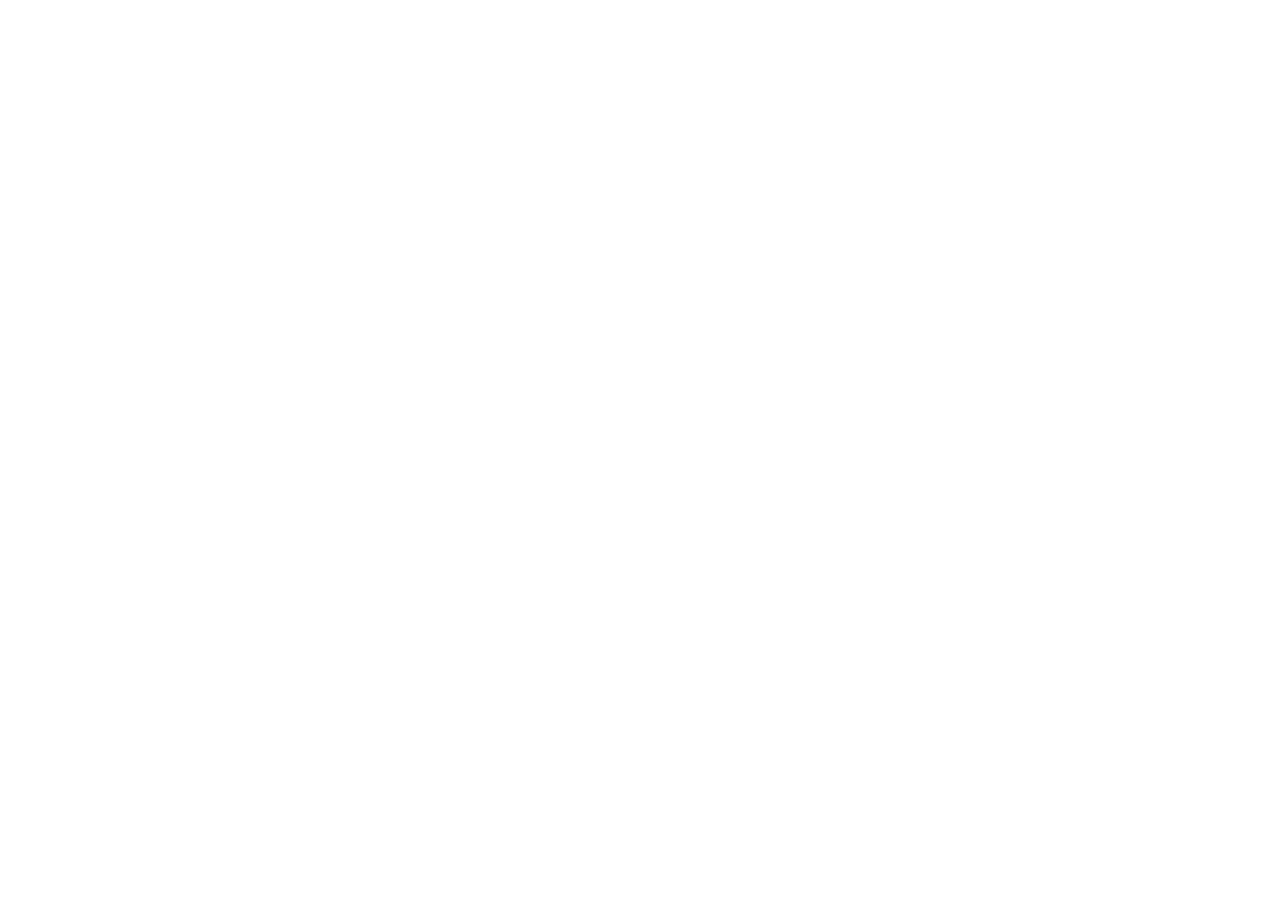
==== commit 77813145: "Update 101 Thematic Crossword Puzzles for Learners of English.html" ====
--- a/101 Thematic Crossword Puzzles for Learners of English.html
+++ b/101 Thematic Crossword Puzzles for Learners of English.html
@@ -7,16 +7,16 @@
 
 
 	
-	<title>101 Thematic Crossword Puzzles for Learners of English</title>
+	<title>101 Crossword/title>
 	
-	<link href="./101 Thematic Crossword Puzzles for Learners of English_files/style.css" rel="stylesheet" type="text/css">
+	<link href="assets/style.css" rel="stylesheet" type="text/css">
 	</head>
 	<body>
 	<div style="padding: 5px;">
-		<script src="./101 Thematic Crossword Puzzles for Learners of English_files/101_1_xml.js.download" type="text/javascript"></script>
-<script src="./101 Thematic Crossword Puzzles for Learners of English_files/jquery-1.12.4.min.js.download" integrity="sha256-ZosEbRLbNQzLpnKIkEdrPv7lOy9C27hHQ+Xp8a4MxAQ=" crossorigin="anonymous"></script>
-<script src="./101 Thematic Crossword Puzzles for Learners of English_files/raphael-min.js.download"></script>
-<script src="./101 Thematic Crossword Puzzles for Learners of English_files/crosswordCompiler.js.download" type="text/javascript"></script>
+			<script src="assets/101_1_xml.js.download" type="text/javascript"></script>
+<script src="assets/jquery-1.12.4.min.js.download" integrity="sha256-ZosEbRLbNQzLpnKIkEdrPv7lOy9C27hHQ+Xp8a4MxAQ=" crossorigin="anonymous"></script>
+<script src="assets/raphael-min.js.download"></script>
+<script src="assets/crosswordCompiler.js.download" type="text/javascript"></script>
 <script type="text/javascript">
 $(function(){
     $("#game").CrosswordCompiler(CrosswordPuzzleData,null,
@@ -62,4 +62,4 @@
 	</div>
 	
 
-</body></html>+</body></html>
--- a/assets/style.css
+++ b/assets/style.css
@@ -0,0 +1,189 @@
+a:link, a:visited, a:hover, a:active{
+	text-decoration: none;
+	color: #000;
+}
+a:hover{
+	text-decoration: underline;
+}
+
+body{
+	margin: 0px;
+	font-family: Arial, Verdana, sans-serif;
+	font-size: 9pt;
+}
+img{
+	border: 0px;
+}
+hr.cleaner {
+      clear:both;
+      margin: 5px;
+      height:10px;
+      padding: 5px;
+      border:none;
+      visibility: hidden;
+}
+
+#container{
+	width: 100%;
+}
+
+#header{
+	height: 30px;
+	background-color: #DDD;
+	padding: 5px;
+}
+#puzzle_footer{
+	font-size: 8pt;
+	background-color: #DDD;
+    height:30px;
+    margin-top:40px;
+}
+
+#puzzle_header{
+        background-color: #DDD;
+        padding: 5px;
+        padding-right: 15px;
+}
+
+
+#PuzTitle {
+	font-size: 15pt;
+	font-weight: bold;
+	color: #800000;
+	margin-bottom: 0px;
+}
+
+#SubTitle {
+	font-size: 12pt;
+	font-weight: bold;
+	color: #000000;
+	margin-bottom: 0px;
+}
+
+#ByAuthor{
+	margin-top: 0px;
+}
+
+#message{
+	width: 400px;
+	margin: 10px;
+	padding: 10px;
+	background-color: #EEE;
+	color: #000;
+}
+
+#puzzle_index{
+	margin: 20px;
+	font-size: 11pt;
+	line-height: 20px;
+}
+
+.CopyTag {
+	font-size: 10pt; color: #000
+}
+
+.Clues, .GridClues {
+	font-size: -3pt; font-family: Times New Roman,Times;
+}
+
+td{
+	padding: 5px;
+}
+.row_style_odd, .row_style_1{
+	background-color: #ADF;
+	color: #000;
+}
+.row_style_even, .row_style_2{
+	background-color: #DEF;
+	color: #000;
+}
+
+.alert{
+	font-size: 12pt;
+	font-weight:bold;
+	padding: 5px;
+	width: 700px;
+	border: 2px solid #F90;
+	background-color: #FEE2B8;
+	color: #000;
+}
+.alert form{
+	padding: 5px;
+}
+.error{
+	font-size: 12pt;
+	font-weight:bold;
+	padding: 5px;
+	width: 700px;
+	border-style: solid;
+	border: 2px;
+	border-color: #C00;
+	background-color: #FFDFDF;
+	color: #000;
+}
+
+.small_text{
+	font-size: 8pt;
+}
+.description{
+	width: 600px;
+	text-align: left;
+	padding: 10px;
+	margin-left: auto;
+	margin-right: auto;
+}
+
+.disclaimer{
+	width: 700px;
+	font-size: 11px;
+	font-weight: bold;
+	padding: 5px;
+}
+.mark_ERROR{
+	width:25px;
+	height:25px;
+	background: URL(../images/cross.gif) no-repeat;
+}
+.mark_OK{
+	width:25px;
+	height:25px;
+	background: URL(../images/tick.gif) no-repeat;
+}
+input.invalid {
+	background-color: #FF9;
+	border: 2px red inset;
+}
+.errors {
+	color: #F00;
+}
+#helpPanel{
+	position: fixed;
+	width: 100%;
+	height: 70px;
+	background-color: gray;
+	color: white;
+}
+
+#helpPanelSpacer{
+	width: 100%;
+	height: 70px;
+	clear: both;
+}
+
+#hidePanel{
+	float: right;
+	width: 20px;
+	height: 10px;
+	padding: 5px;
+	font-size: 8pt;
+	background-color: #CCC;
+	color: #000;
+	text-align: center;
+}
+
+#helpText{
+	padding: 10px;
+	font-size: 9pt;
+	color: white;
+	display: none;
+}
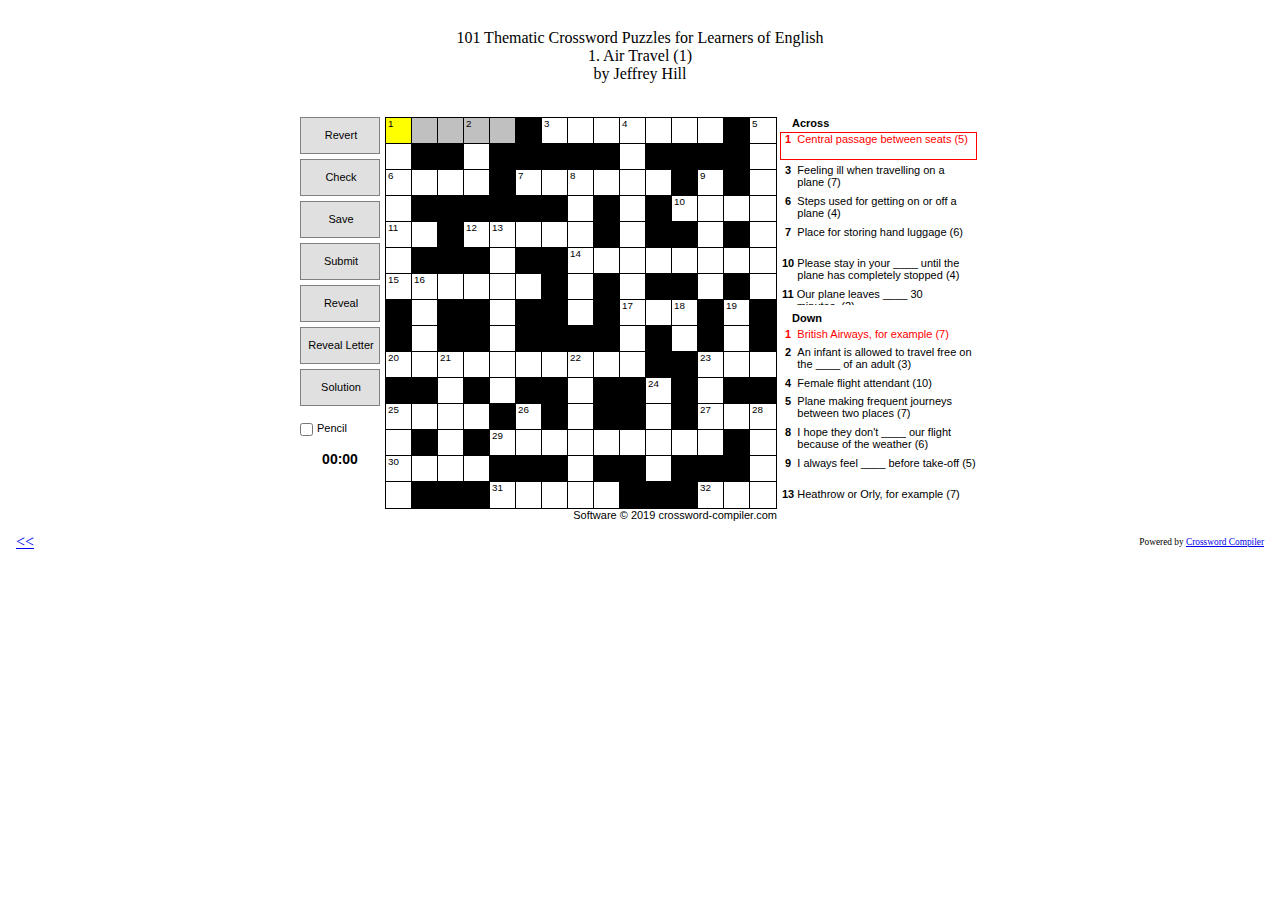
==== commit 090de8f4: "Add files via upload" ====
--- a/101 Thematic Crossword Puzzles for Learners of English.html
+++ b/101 Thematic Crossword Puzzles for Learners of English.html
@@ -7,16 +7,16 @@
 
 
 	
-	<title>101 Crossword/title>
+	<title>101 Thematic Crossword Puzzles for Learners of English</title>
 	
-	<link href="assets/style.css" rel="stylesheet" type="text/css">
+	<link href="./101 Thematic Crossword Puzzles for Learners of English_files/style.css" rel="stylesheet" type="text/css">
 	</head>
 	<body>
 	<div style="padding: 5px;">
-			<script src="assets/101_1_xml.js.download" type="text/javascript"></script>
-<script src="assets/jquery-1.12.4.min.js.download" integrity="sha256-ZosEbRLbNQzLpnKIkEdrPv7lOy9C27hHQ+Xp8a4MxAQ=" crossorigin="anonymous"></script>
-<script src="assets/raphael-min.js.download"></script>
-<script src="assets/crosswordCompiler.js.download" type="text/javascript"></script>
+		<script src="./101 Thematic Crossword Puzzles for Learners of English_files/101_1_xml.js.download" type="text/javascript"></script>
+<script src="./101 Thematic Crossword Puzzles for Learners of English_files/jquery-1.12.4.min.js.download" integrity="sha256-ZosEbRLbNQzLpnKIkEdrPv7lOy9C27hHQ+Xp8a4MxAQ=" crossorigin="anonymous"></script>
+<script src="./101 Thematic Crossword Puzzles for Learners of English_files/raphael-min.js.download"></script>
+<script src="./101 Thematic Crossword Puzzles for Learners of English_files/crosswordCompiler.js.download" type="text/javascript"></script>
 <script type="text/javascript">
 $(function(){
     $("#game").CrosswordCompiler(CrosswordPuzzleData,null,
@@ -62,4 +62,4 @@
 	</div>
 	
 
-</body></html>
+</body></html>